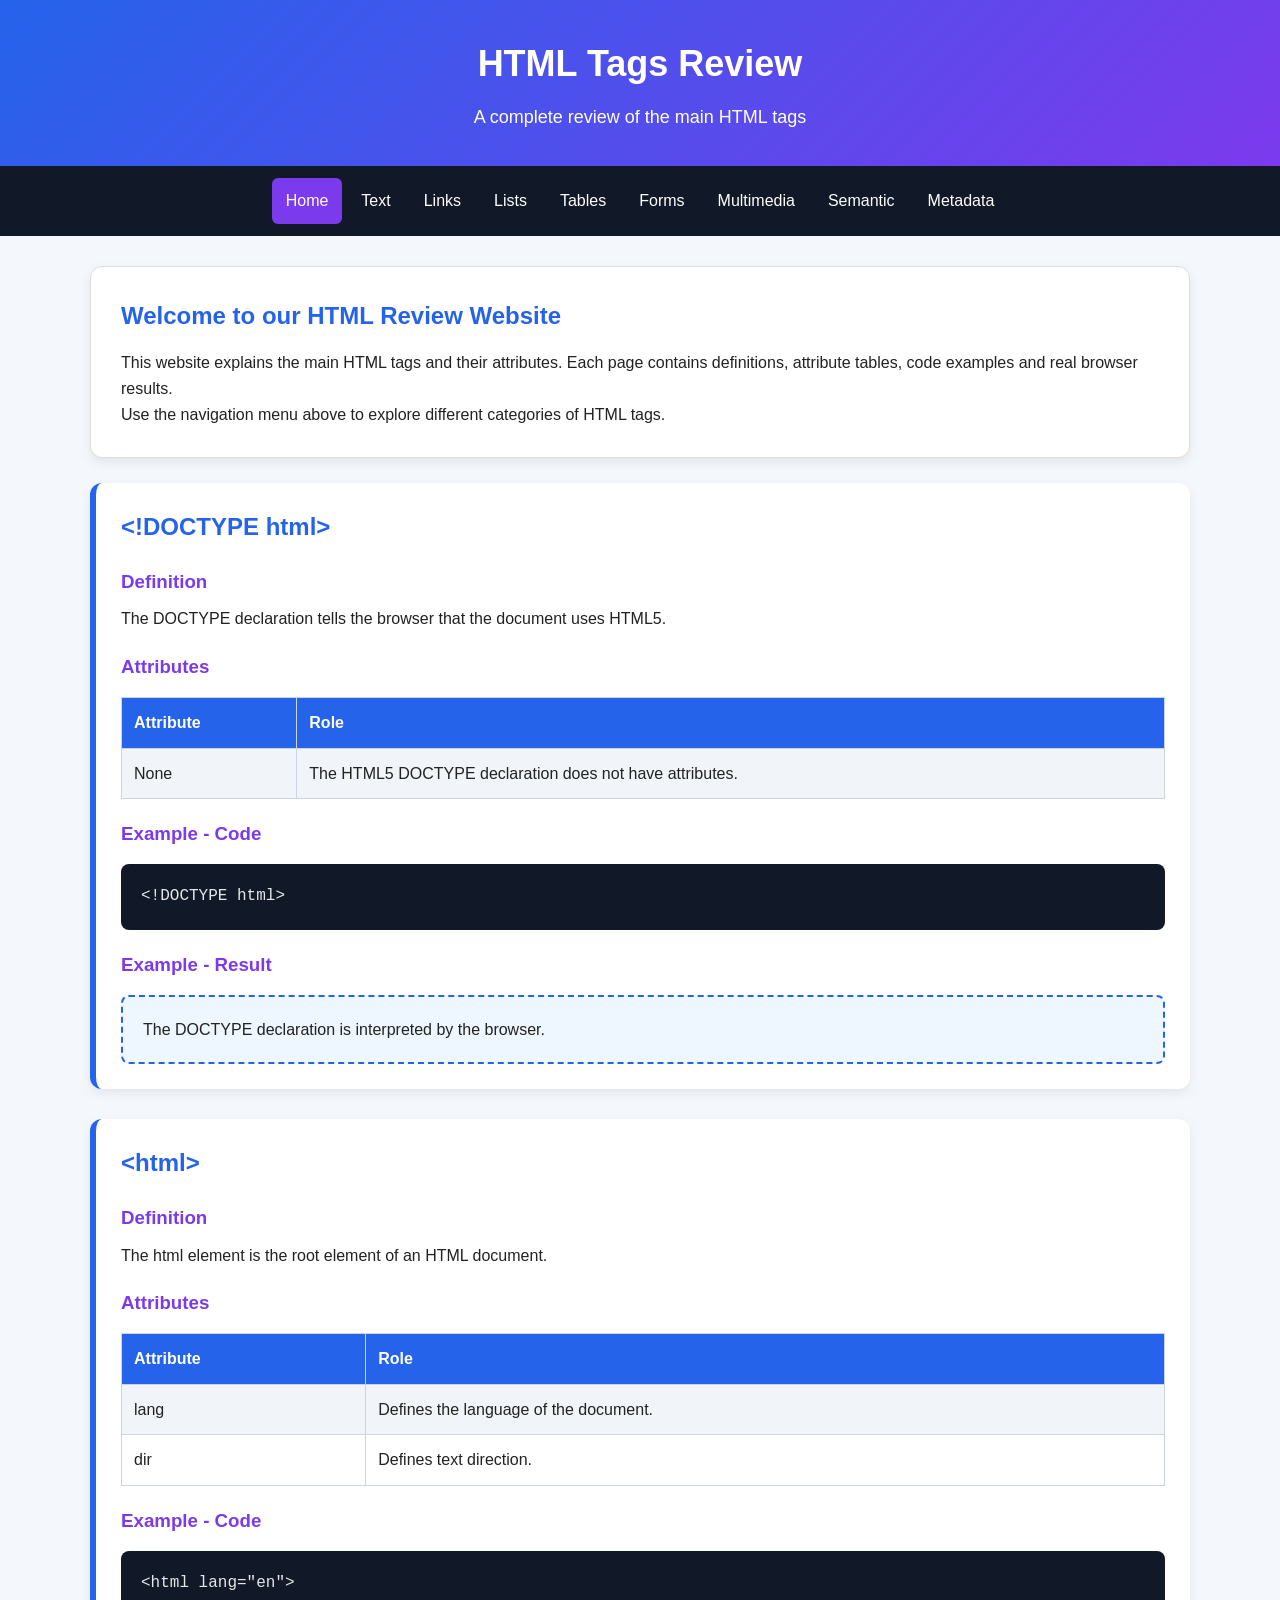
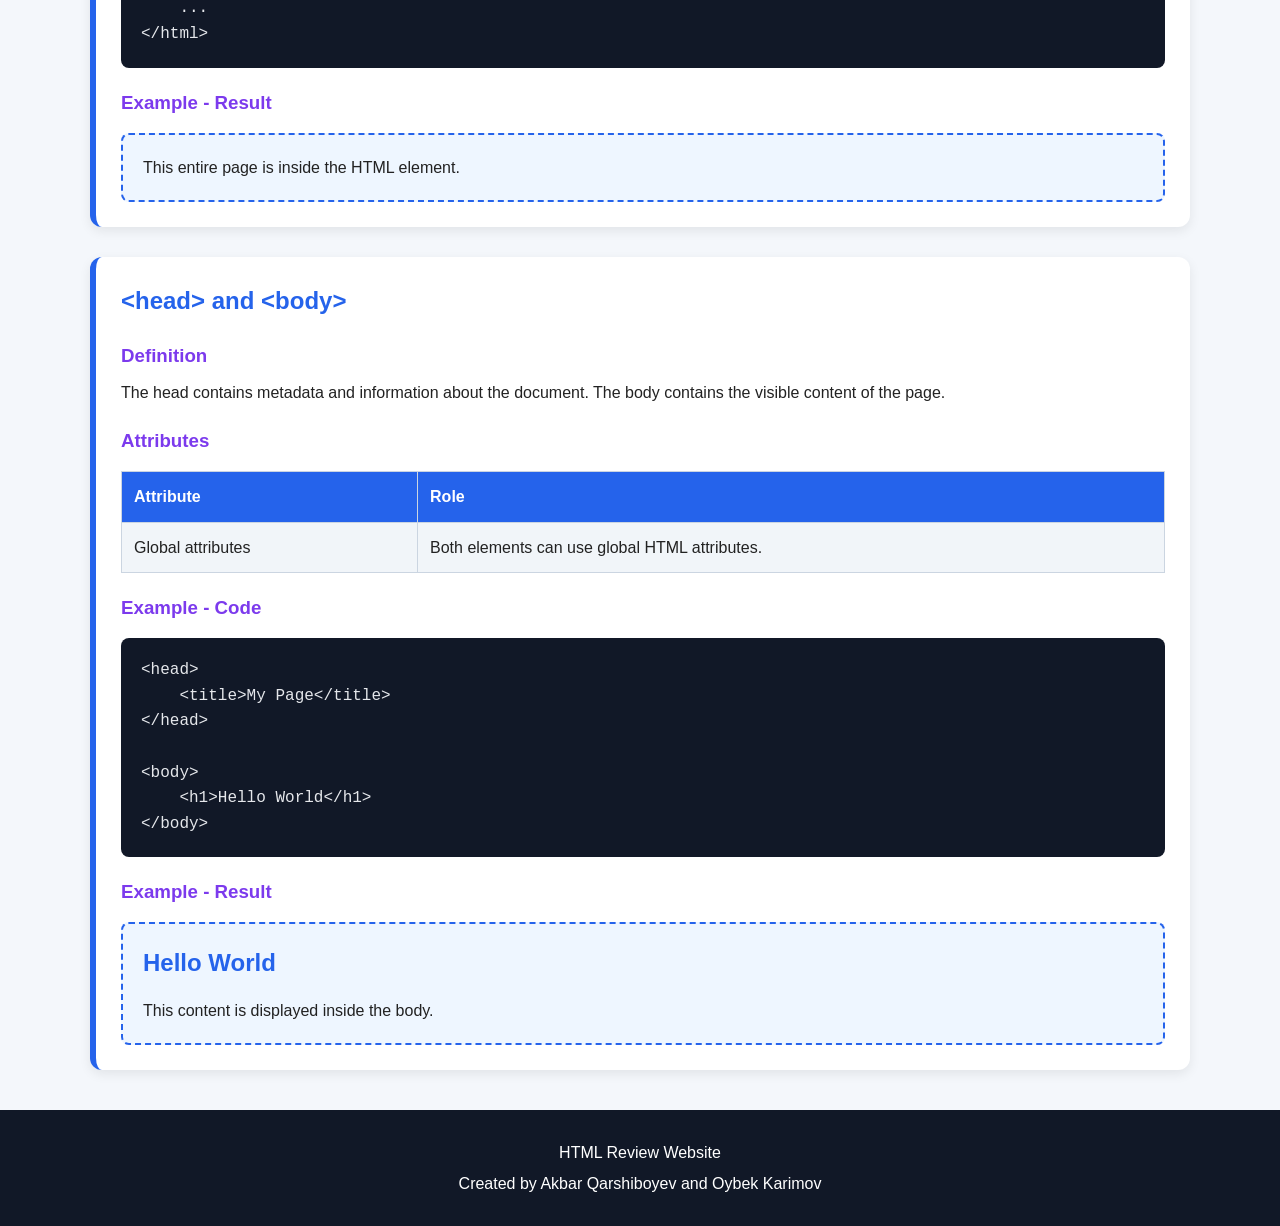
==== Project_AkbarQarshiboyev_OybekKarimov/html_review/index.html @ 23ee00ee "Add files via upload" ====
<!DOCTYPE html>
<html lang="en">
<head>
    <meta charset="UTF-8">
    <meta name="viewport" content="width=device-width, initial-scale=1.0">
    <meta name="description" content="HTML Tags Review Website">
    <title>HTML Review - Home</title>
    <link rel="stylesheet" href="css/style.css">
</head>

<body>

<header>
    <h1>HTML Tags Review</h1>
    <p>A complete review of the main HTML tags</p>
</header>

<nav>
    <a href="index.html" class="active">Home</a>
    <a href="text.html">Text</a>
    <a href="links.html">Links</a>
    <a href="lists.html">Lists</a>
    <a href="tables.html">Tables</a>
    <a href="forms.html">Forms</a>
    <a href="media.html">Multimedia</a>
    <a href="semantic.html">Semantic</a>
    <a href="metadata.html">Metadata</a>
</nav>

<main>

    <section class="intro">
        <h2>Welcome to our HTML Review Website</h2>

        <p>
            This website explains the main HTML tags and their attributes.
            Each page contains definitions, attribute tables, code examples
            and real browser results.
        </p>

        <p>
            Use the navigation menu above to explore different categories
            of HTML tags.
        </p>
    </section>

    <section class="tag-card">
        <h2>&lt;!DOCTYPE html&gt;</h2>

        <h3>Definition</h3>
        <p>
            The DOCTYPE declaration tells the browser that the document
            uses HTML5.
        </p>

        <h3>Attributes</h3>

        <table>
            <tr>
                <th>Attribute</th>
                <th>Role</th>
            </tr>
            <tr>
                <td>None</td>
                <td>The HTML5 DOCTYPE declaration does not have attributes.</td>
            </tr>
        </table>

        <h3>Example - Code</h3>

        <pre><code>&lt;!DOCTYPE html&gt;</code></pre>

        <h3>Example - Result</h3>

        <div class="result">
            <p>The DOCTYPE declaration is interpreted by the browser.</p>
        </div>
    </section>

    <section class="tag-card">
        <h2>&lt;html&gt;</h2>

        <h3>Definition</h3>
        <p>
            The html element is the root element of an HTML document.
        </p>

        <h3>Attributes</h3>

        <table>
            <tr>
                <th>Attribute</th>
                <th>Role</th>
            </tr>
            <tr>
                <td>lang</td>
                <td>Defines the language of the document.</td>
            </tr>
            <tr>
                <td>dir</td>
                <td>Defines text direction.</td>
            </tr>
        </table>

        <h3>Example - Code</h3>

        <pre><code>&lt;html lang="en"&gt;
    ...
&lt;/html&gt;</code></pre>

        <h3>Example - Result</h3>

        <div class="result">
            <p>This entire page is inside the HTML element.</p>
        </div>
    </section>

    <section class="tag-card">
        <h2>&lt;head&gt; and &lt;body&gt;</h2>

        <h3>Definition</h3>
        <p>
            The head contains metadata and information about the document.
            The body contains the visible content of the page.
        </p>

        <h3>Attributes</h3>

        <table>
            <tr>
                <th>Attribute</th>
                <th>Role</th>
            </tr>
            <tr>
                <td>Global attributes</td>
                <td>Both elements can use global HTML attributes.</td>
            </tr>
        </table>

        <h3>Example - Code</h3>

        <pre><code>&lt;head&gt;
    &lt;title&gt;My Page&lt;/title&gt;
&lt;/head&gt;

&lt;body&gt;
    &lt;h1&gt;Hello World&lt;/h1&gt;
&lt;/body&gt;</code></pre>

        <h3>Example - Result</h3>

        <div class="result">
            <h2>Hello World</h2>
            <p>This content is displayed inside the body.</p>
        </div>
    </section>

</main>

<footer>
    <p>HTML Review Website</p>
    <p>Created by Akbar Qarshiboyev and Oybek Karimov</p>
</footer>

</body>
</html>
---- Project_AkbarQarshiboyev_OybekKarimov/html_review/css/style.css ----
* {
    box-sizing: border-box;
    margin: 0;
    padding: 0;
}

body {
    font-family: Arial, Helvetica, sans-serif;
    line-height: 1.6;
    background-color: #f4f7fb;
    color: #222;
}


header {
    background: linear-gradient(135deg, #2563eb, #7c3aed);
    color: white;
    padding: 35px 20px;
    text-align: center;
}

header h1 {
    font-size: 36px;
    margin-bottom: 10px;
}

header p {
    font-size: 18px;
}


nav {
    background-color: #111827;
    display: flex;
    flex-wrap: wrap;
    justify-content: center;
    gap: 5px;
    padding: 12px;
}

nav a {
    color: white;
    text-decoration: none;
    padding: 10px 14px;
    border-radius: 6px;
    transition: 0.3s;
}

nav a:hover {
    background-color: #2563eb;
}

nav a.active {
    background-color: #7c3aed;
}

main {
    width: 90%;
    max-width: 1100px;
    margin: 30px auto;
}

.intro {
    background-color: white;
    padding: 30px;
    margin-bottom: 25px;
    border-radius: 12px;
    border: 1px solid #ddd;
    box-shadow: 0 4px 12px rgba(0, 0, 0, 0.08);
}

.intro h2 {
    color: #2563eb;
    margin-bottom: 15px;
}


.tag-card {
    background-color: white;
    margin-bottom: 30px;
    padding: 25px;
    border-radius: 12px;
    border-left: 6px solid #2563eb;
    box-shadow: 0 4px 12px rgba(0, 0, 0, 0.08);
}

.tag-card h2 {
    color: #2563eb;
    margin-bottom: 15px;
}

.tag-card h3 {
    color: #7c3aed;
    margin-top: 20px;
    margin-bottom: 10px;
}


pre {
    background-color: #111827;
    color: #e5e7eb;
    padding: 20px;
    border-radius: 8px;
    overflow-x: auto;
    margin: 15px 0;
}

code {
    font-family: Consolas, monospace;
}

.result {
    background-color: #eef6ff;
    border: 2px dashed #2563eb;
    padding: 20px;
    border-radius: 8px;
    margin-top: 15px;
}


table {
    width: 100%;
    border-collapse: collapse;
    margin: 15px 0;
    background-color: white;
}

th,
td {
    border: 1px solid #cbd5e1;
    padding: 12px;
    text-align: left;
}

th {
    background-color: #2563eb;
    color: white;
}

tr:nth-child(even) {
    background-color: #f1f5f9;
}


.flex-container {
    display: flex;
    flex-wrap: wrap;
    gap: 20px;
    margin-top: 20px;
}

.flex-box {
    flex: 1;
    min-width: 200px;
    background-color: #dbeafe;
    border: 2px solid #2563eb;
    padding: 20px;
    border-radius: 10px;
}

.example-image {
    max-width: 100%;
    width: 500px;
    border-radius: 10px;
    border: 4px solid #2563eb;
}


form {
    background-color: #f8fafc;
    padding: 20px;
    border-radius: 10px;
}

label {
    display: block;
    font-weight: bold;
    margin-top: 15px;
}

input,
select,
textarea {
    width: 100%;
    padding: 10px;
    margin-top: 5px;
    border: 1px solid #94a3b8;
    border-radius: 6px;
    font-size: 16px;
}

input[type="checkbox"],
input[type="radio"] {
    width: auto;
    margin-right: 8px;
}

button {
    background-color: #2563eb;
    color: white;
    border: none;
    padding: 12px 20px;
    margin-top: 15px;
    border-radius: 6px;
    cursor: pointer;
}

button:hover {
    background-color: #1d4ed8;
}


.demo-list {
    padding-left: 30px;
    margin: 15px 0;
}

.demo-list li {
    margin: 6px 0;
}

footer {
    background-color: #111827;
    color: white;
    text-align: center;
    padding: 25px;
    margin-top: 40px;
}

footer p {
    margin: 5px;
}


@media (max-width: 700px) {
    header h1 {
        font-size: 28px;
    }

    nav {
        flex-direction: column;
        align-items: stretch;
    }

    nav a {
        text-align: center;
    }

    main {
        width: 95%;
    }

    .flex-container {
        flex-direction: column;
    }
}
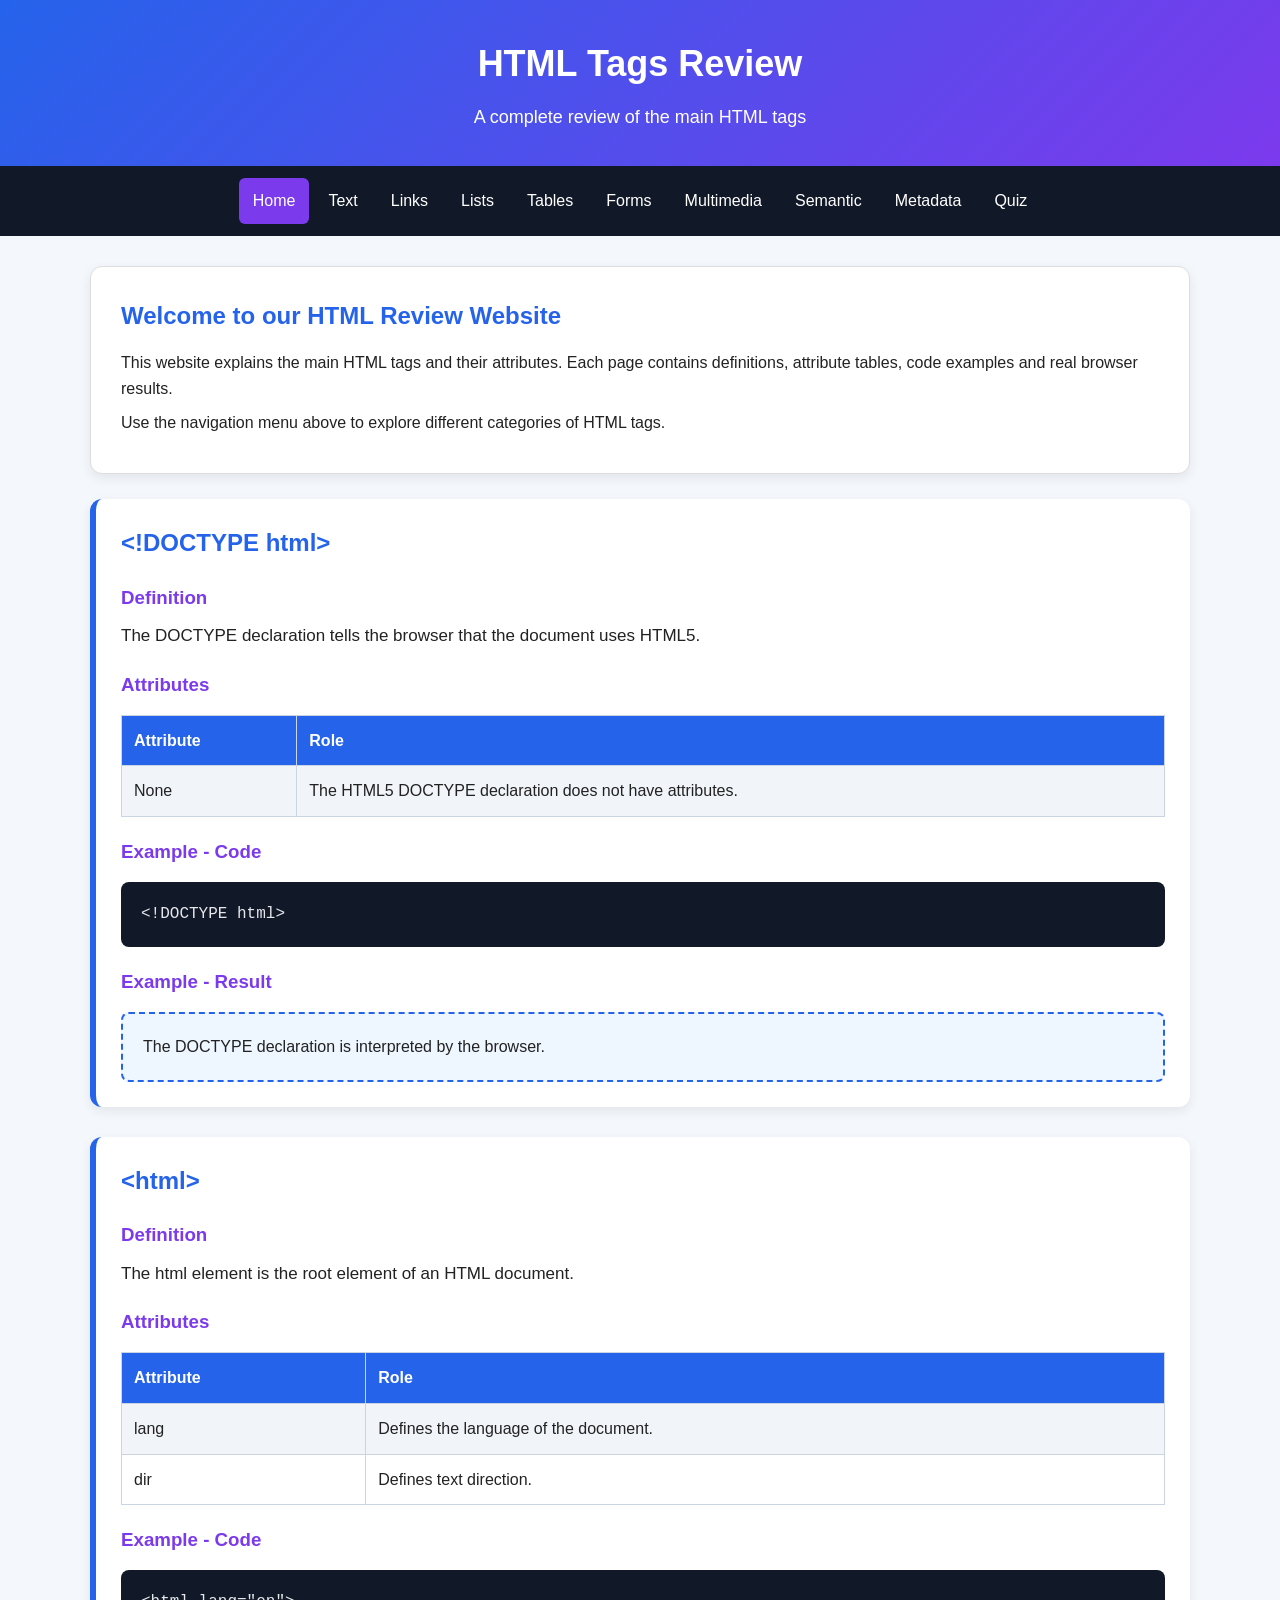
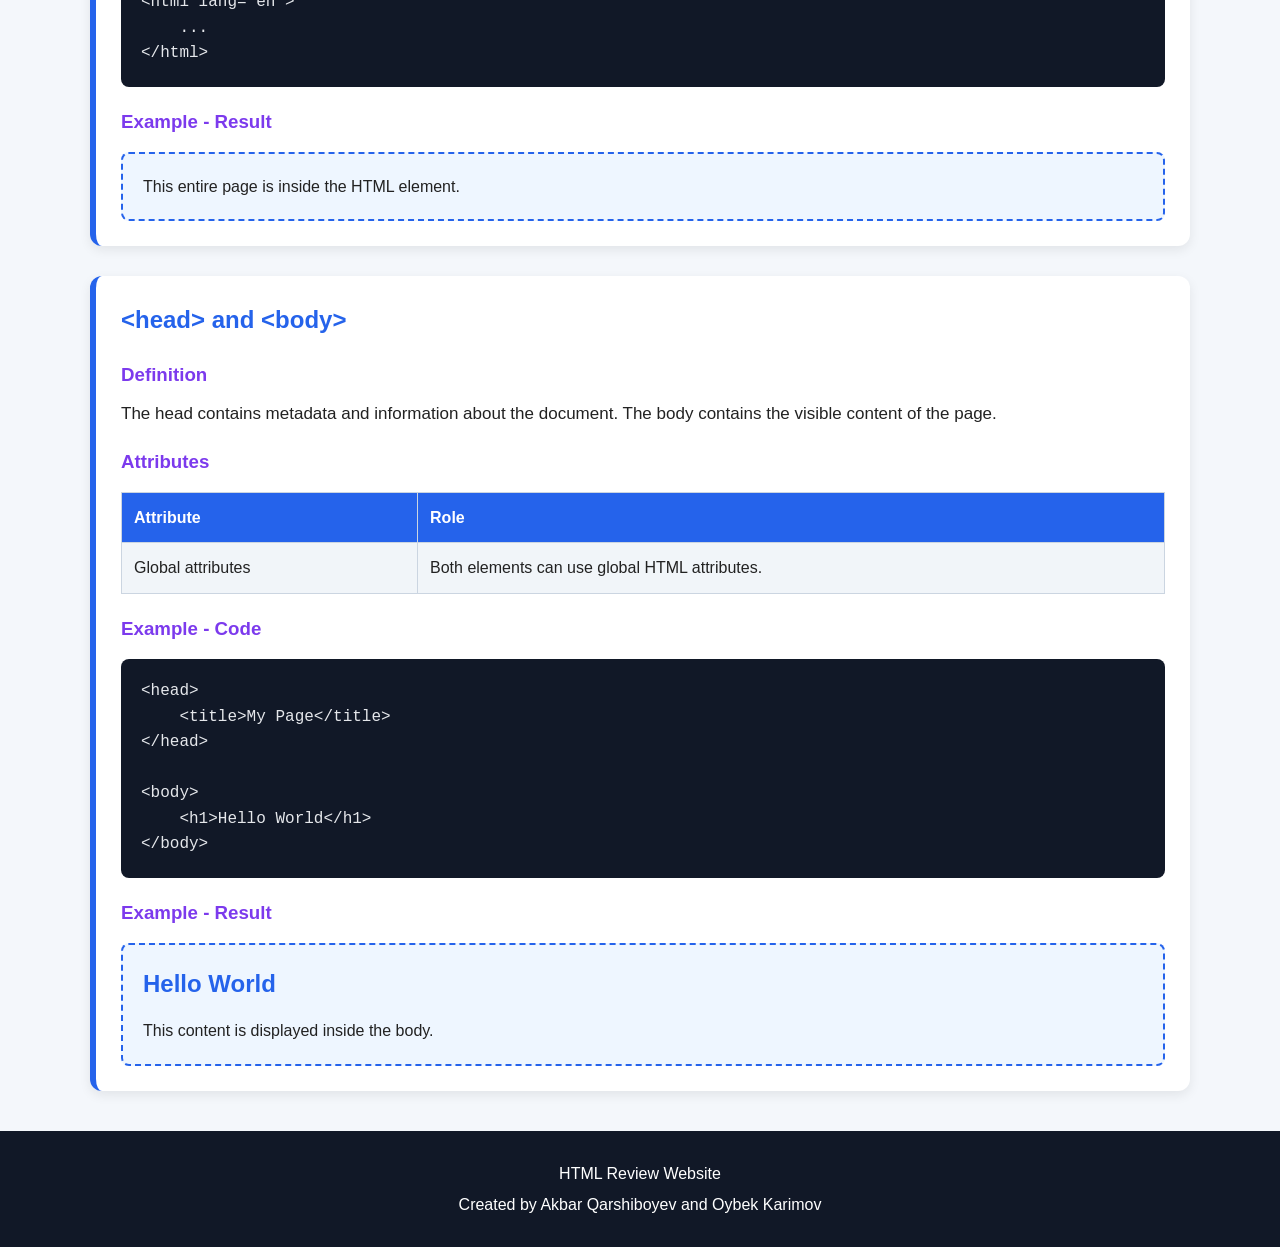
==== commit fe24eb1b: "yes" ====
--- a/Project_AkbarQarshiboyev_OybekKarimov/html_review/index.html
+++ b/Project_AkbarQarshiboyev_OybekKarimov/html_review/index.html
@@ -25,6 +25,7 @@
     <a href="media.html">Multimedia</a>
     <a href="semantic.html">Semantic</a>
     <a href="metadata.html">Metadata</a>
+    <a href="quiz.html">Quiz</a>
 </nav>
 
 <main>
--- a/Project_AkbarQarshiboyev_OybekKarimov/html_review/css/style.css
+++ b/Project_AkbarQarshiboyev_OybekKarimov/html_review/css/style.css
@@ -255,3 +255,156 @@
         flex-direction: column;
     }
 }
+
+/* ==============================
+   QUIZ PAGE
+   ============================== */
+
+.quiz-question {
+    margin-bottom: 25px;
+}
+
+
+/* Quiz answer choices */
+
+.tag-card label {
+    display: block;
+    font-weight: normal;
+    background-color: #f8fafc;
+    border: 1px solid #dbe3ec;
+    padding: 12px 15px;
+    margin: 8px 0;
+    border-radius: 8px;
+    cursor: pointer;
+    transition: 0.3s;
+}
+
+.tag-card label:hover {
+    background-color: #eef6ff;
+    border-color: #2563eb;
+}
+
+
+/* Radio buttons */
+
+.tag-card input[type="radio"] {
+    width: auto;
+    margin-right: 10px;
+    cursor: pointer;
+    accent-color: #2563eb;
+}
+
+
+/* Selected answer */
+
+.tag-card label:has(input[type="radio"]:checked) {
+    background-color: #dbeafe;
+    border-color: #2563eb;
+    color: #1d4ed8;
+}
+
+
+/* Quiz buttons */
+
+button {
+    font-family: Arial, Helvetica, sans-serif;
+    font-size: 16px;
+    margin-right: 10px;
+    transition: 0.3s;
+}
+
+button[type="button"]:hover {
+    transform: translateY(-2px);
+    box-shadow: 0 4px 10px rgba(37, 99, 235, 0.25);
+}
+
+
+/* Reset button */
+
+button:last-of-type {
+    background-color: #7c3aed;
+}
+
+button:last-of-type:hover {
+    background-color: #6d28d9;
+}
+
+
+/* Quiz result */
+
+#quiz-result {
+    margin-top: 25px;
+    text-align: center;
+    min-height: 70px;
+    display: flex;
+    flex-direction: column;
+    justify-content: center;
+}
+
+#quiz-result h3 {
+    color: #2563eb;
+    font-size: 24px;
+    margin-bottom: 5px;
+}
+
+#quiz-result p {
+    margin: 5px 0;
+}
+
+
+/* Quiz introduction */
+
+.intro p {
+    margin-bottom: 8px;
+}
+
+
+/* Improve question cards */
+
+.tag-card > p {
+    font-size: 17px;
+    margin-bottom: 15px;
+}
+
+
+/* Quiz card hover effect */
+
+.tag-card {
+    transition: transform 0.2s, box-shadow 0.2s;
+}
+
+.tag-card:hover {
+    box-shadow: 0 6px 18px rgba(0, 0, 0, 0.10);
+}
+
+
+/* Submit section */
+
+.tag-card button:first-of-type {
+    background-color: #2563eb;
+}
+
+.tag-card button:first-of-type:hover {
+    background-color: #1d4ed8;
+}
+
+
+/* Mobile quiz styling */
+
+@media (max-width: 700px) {
+
+    .tag-card label {
+        padding: 10px;
+        font-size: 15px;
+    }
+
+    button {
+        width: 100%;
+        margin-right: 0;
+        margin-bottom: 10px;
+    }
+
+    #quiz-result h3 {
+        font-size: 20px;
+    }
+}
